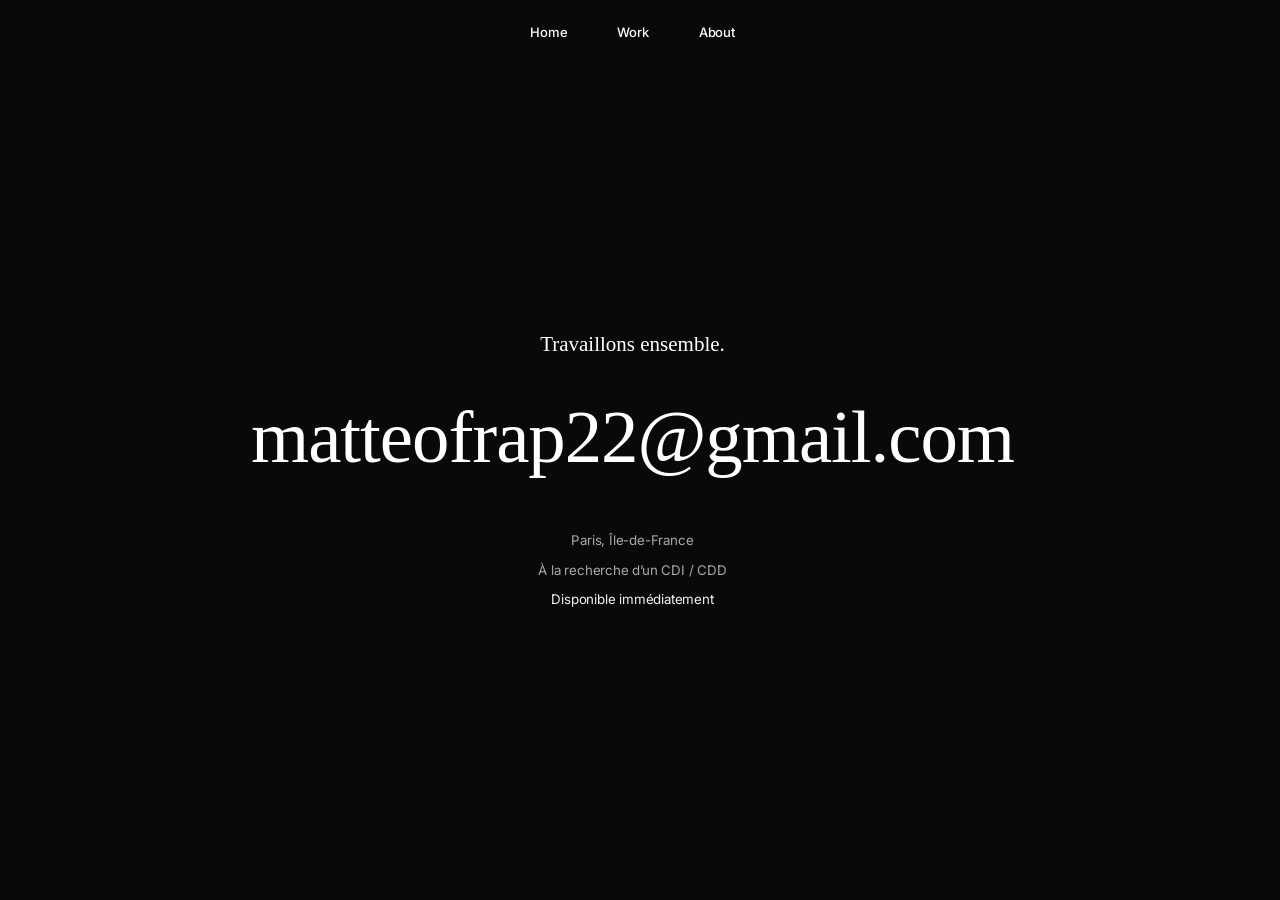
==== about.html @ 47df8824 "Add files via upload" ====
<!doctype html>
<html lang="fr">
<head>
  <meta charset="utf-8">
  <meta name="viewport" content="width=device-width, initial-scale=1">
  <meta name="theme-color" content="#090909">
  <meta name="description" content="Contacter Mattéo — Graphic Designer, disponible immédiatement pour un CDI ou CDD à Paris et en Île-de-France.">
  <title>About — Mattéo Frappier</title>
  <link rel="icon" type="image/png" sizes="512x512" href="favicon.png">
  <link rel="preload" href="assets/fonts/Advercase-Font-Regular.otf" as="font" type="font/otf" crossorigin>
  <link rel="preconnect" href="https://fonts.googleapis.com">
  <link rel="preconnect" href="https://fonts.gstatic.com" crossorigin>
  <link href="https://fonts.googleapis.com/css2?family=Inter:wght@300;400;500;600;700&display=block" rel="stylesheet">
  <link rel="stylesheet" href="styles.css">
</head>
<body class="about-page">
  <a class="skip-link" href="#contact">Aller au contact</a>
  <header class="site-header">
    <nav class="main-nav" aria-label="Navigation principale">
      <a href="index.html#home">Home</a>
      <a href="index.html#work">Work</a>
      <a href="about.html" aria-current="page">About</a>
    </nav>
  </header>
  <main class="about-stage" id="contact">
    <div class="about-center">
      <p class="about-label">Travaillons ensemble.</p>
      <h1 class="sr-only">Contact et disponibilité de Mattéo</h1>
      <div class="about-contacts">
        <a href="mailto:matteofrap22@gmail.com" class="about-contact about-contact--email">matteofrap22@gmail.com</a>
      </div>
      <div class="about-meta">
        <p>Paris, Île-de-France</p>
        <p>À la recherche d’un CDI / CDD</p>
        <p>Disponible immédiatement</p>
      </div>
    </div>
  </main>
</body>
</html>
---- styles.css ----
/* Advercase : copie personnelle des quatre fichiers .otf dans assets/fonts/.
   font-display:block empeche l'affichage transitoire d'une autre police (FOUT).
   Pour une mise en ligne, utiliser la licence Webfont appropriee. */
@font-face {
  font-family: "Advercase Local";
  src: url("assets/fonts/Advercase-Font-Regular.otf") format("opentype");
  font-weight: 400;
  font-style: normal;
  font-display: block;
}
@font-face {
  font-family: "Advercase Local";
  src: url("assets/fonts/Advercase-Font-Italic.otf") format("opentype");
  font-weight: 400;
  font-style: italic;
  font-display: block;
}
@font-face {
  font-family: "Advercase Local";
  src: url("assets/fonts/Advercase-Font-Bold.otf") format("opentype");
  font-weight: 700;
  font-style: normal;
  font-display: block;
}
@font-face {
  font-family: "Advercase Local";
  src: url("assets/fonts/Advercase-Font-BoldItalic.otf") format("opentype");
  font-weight: 700;
  font-style: italic;
  font-display: block;
}
:root {
  --black:#090909;--white:#fff;--gray-square:#d8d8d8;
  --serif:"Advercase Local","Bodoni MT",Didot,Georgia,serif;
  --sans:"Inter","Helvetica Neue",Arial,sans-serif;
}
*,*::before,*::after {box-sizing:border-box;}
html {scroll-behavior:smooth;scrollbar-gutter:stable;}
body {margin:0;color:var(--black);background:var(--white);font-family:var(--sans);-webkit-font-smoothing:antialiased;}
a {color:inherit;text-decoration:none;}
a:focus-visible {outline:2px solid #6478ff;outline-offset:6px;}
.sr-only {position:absolute!important;width:1px!important;height:1px!important;padding:0!important;margin:-1px!important;overflow:hidden!important;clip:rect(0,0,0,0)!important;white-space:nowrap!important;border:0!important;}
.skip-link {position:fixed;z-index:99;left:10px;top:10px;transform:translateY(-180%);padding:12px 18px;background:white;color:black;}
.skip-link:focus-visible {transform:none;}

/* Intro sombre : très épurée */
.hero {position:relative;width:100%;height:100svh;min-height:540px;color:#fff;background:#090909;overflow:hidden;}
.site-header {position:absolute;top:25px;left:0;width:100%;z-index:10;}
.main-nav {display:flex;align-items:center;justify-content:center;gap:50px;font:500 13px/1.2 var(--sans);letter-spacing:-.012em;}
.main-nav a {transition:opacity .2s;}
.main-nav a:hover {opacity:.55;}
.hero-center {position:absolute;left:50%;top:48.5%;transform:translate(-50%,-50%);z-index:2;text-align:center;width:min(95%,1450px);}
.hero h1 {margin:0;font:400 clamp(65px,5.85vw,118px)/1.07 var(--serif);letter-spacing:-.014em;white-space:nowrap;}
.hero-center p {margin:8px 0 0;font:400 clamp(21px,1.62vw,32px)/1.25 var(--serif);letter-spacing:0;}
.scroll-down {position:absolute;left:50%;bottom:5.4%;display:grid;place-items:center;width:39px;height:39px;border:1.2px solid rgba(255,255,255,.86);border-radius:50%;z-index:4;animation:arrow-float 2.2s ease-in-out infinite;transition:color .22s,background .22s;}
.scroll-down svg {width:17px;height:17px;}
.scroll-down:hover {color:var(--black);background:#fff;animation-play-state:paused;}
@keyframes arrow-float {0%,100%{transform:translate(-50%,0)}50%{transform:translate(-50%,-8px)}}


/* Deux vagues sur « A creative mind. » uniquement, toutes les 4 secondes.
   Les glyphes reviennent au blanc plein, aucun clignotement.
   index.html?animation=off : comparaison statique. */
.hero-animated-line {text-wrap:balance;}
.hero-word {display:inline-block;white-space:nowrap;}
.hero-char {display:inline-block;color:#fff;-webkit-text-stroke:.8px transparent;}
.hero--animated #hero-title .hero-char {
  animation:letter-two-passes 4s linear infinite both;
  animation-delay:calc(var(--char-index) * 47ms);
}
@keyframes letter-two-passes {
  0%,1.25% {color:#fff;-webkit-text-stroke-color:transparent;}
  4.5%,7.25% {color:transparent;-webkit-text-stroke-color:#fff;}
  10.5%,29.375% {color:#fff;-webkit-text-stroke-color:transparent;}
  33.75%,36.25% {color:transparent;-webkit-text-stroke-color:#fff;}
  41.25%,100% {color:#fff;-webkit-text-stroke-color:transparent;}
}

/* Présentation compacte : révélation progressive mot par mot au scroll. */
.intro {min-height:0;display:flex;align-items:center;justify-content:center;padding:clamp(88px,8vw,126px) 24px clamp(26px,2.7vw,40px);text-align:center;background:#fff;}
/* Texte d’introduction : retours éditoriaux et révélation mot par mot. */
.intro-copy {margin:0;max-width:820px;color:#aeaeae;font:400 clamp(18px,1.5vw,22px)/1.55 var(--sans);letter-spacing:-.032em;text-wrap:balance;}
.intro-line {display:block;}
.intro-line--outro {margin-top:12px;}
.intro-word {color:#aeaeae;}

/* Sept projets, sept prévisualisations INDEPENDANTES.
   Chacune reste fixe et peut coexister avec d'autres au survol rapide. */
.work {position:relative;min-height:0;height:auto;padding-bottom:clamp(70px,6vw,110px);background:#fff;overflow:hidden;isolation:isolate;}
.work-previews {position:absolute;inset:0;z-index:1;pointer-events:none;}
.work-preview {position:absolute;left:var(--preview-left);top:var(--preview-top);width:var(--preview-size);aspect-ratio:1;background:var(--preview-gray);transform:translate(-50%,-50%) rotate(var(--preview-angle));opacity:0;pointer-events:none;transition:opacity .32s cubic-bezier(.22,1,.36,1);will-change:opacity;}
.work-preview.is-visible {opacity:1;}
.work-preview[data-preview="nikon"] {--preview-left:22%;--preview-top:17%;--preview-size:230px;--preview-angle:-7deg;--preview-gray:#d4d4d4;}
.work-preview[data-preview="limits"] {--preview-left:78%;--preview-top:29%;--preview-size:255px;--preview-angle:8deg;--preview-gray:#c9c9c9;}
.work-preview[data-preview="singularity"] {--preview-left:18%;--preview-top:43%;--preview-size:265px;--preview-angle:5deg;--preview-gray:#e0e0e0;}
.work-preview[data-preview="rimowa"] {--preview-left:79%;--preview-top:55%;--preview-size:220px;--preview-angle:-10deg;--preview-gray:#bababa;}
.work-preview[data-preview="canvas"] {--preview-left:21%;--preview-top:69%;--preview-size:240px;--preview-angle:10deg;--preview-gray:#d0d0d0;}
.work-preview[data-preview="details"] {--preview-left:79%;--preview-top:76%;--preview-size:235px;--preview-angle:6deg;--preview-gray:#e5e5e5;}
.work-preview[data-preview="poem"] {--preview-left:17%;--preview-top:83%;--preview-size:195px;--preview-angle:-6deg;--preview-gray:#bfbfbf;}
.work-center {position:relative;z-index:2;display:flex;flex-direction:column;align-items:center;justify-content:flex-start;gap:clamp(28px,3vw,40px);width:100%;height:auto;pointer-events:none;padding:clamp(55px,5.1vw,92px) 16px 30px;}
.work-names {position:relative;top:auto;list-style:none;text-align:center;white-space:nowrap;padding:0;margin:0;font:400 clamp(50px,3.75vw,76px)/1.27 var(--serif);letter-spacing:-.009em;pointer-events:auto;}
.work-names li {margin:0;}
.work-names a {display:inline-block;transition:opacity .23s,transform .23s;}
.work-names:has(a:hover) a:not(:hover) {opacity:.32;}
.work-names a:hover {transform:translateY(-2px);}
.all-projects {position:relative;left:auto;bottom:auto;transform:none;border:1px solid #393939;border-radius:999px;padding:10px 18px;background:#fff;white-space:nowrap;font:400 15px/1.15 var(--sans);pointer-events:auto;transition:background .2s,color .2s;}
.all-projects:hover {background:var(--black);color:#fff;}

/* About : nav et centrage identiques à Home. Gouttière de scrollbar stable à travers les pages. */
.about-page {position:relative;width:100%;height:100svh;overflow:hidden;background:var(--black);color:var(--white);}
.about-stage {height:100svh;width:100%;display:grid;place-items:center;padding:80px 24px 40px;overflow:hidden;}
.about-center {text-align:center;width:min(100%,1100px);display:flex;align-items:center;flex-direction:column;}
.about-label {font:400 clamp(21px,1.62vw,32px)/1.25 var(--serif);letter-spacing:0;margin:0;}
.about-contacts {display:flex;flex-direction:column;align-items:center;margin-top:clamp(24px,4.5vh,43px);gap:clamp(10px,2vh,18px);}
.about-contact {font:400 clamp(27px,4.2vw,66px)/1.13 var(--serif);letter-spacing:-.016em;transition:opacity .25s ease;white-space:nowrap;}
.about-contact:hover {opacity:.52;}
.about-contact--phone {font-size:clamp(24px,3vw,42px);letter-spacing:0;}
.about-meta {margin-top:clamp(30px,6vh,55px);display:flex;flex-direction:column;gap:10px;}
.about-meta p {margin:0;color:#a9a9a9;font:400 clamp(13px,1.04vw,16px)/1.45 var(--sans);letter-spacing:-.015em;}
.about-meta p:last-child {color:#f2f2f2;}
@media (max-width:700px) {
  .about-stage {padding:80px 14px 38px;}
  .about-label {font-size:clamp(22px,3.2vw,28px);}
  .about-contact--email {font-size:clamp(21px,5.8vw,40px);}
  .about-contact--phone {font-size:clamp(22px,5.1vw,32px);}
  .about-meta {gap:9px;}
  .about-meta p {font-size:13px;}
}
@media (max-height:580px) {
  .about-stage {padding-top:65px;padding-bottom:16px;}
  .about-contacts {margin-top:16px;gap:9px;}
  .about-meta {margin-top:18px;gap:6px;}
}

/* Pages secondaires provisoires */
.subpage {min-height:100vh;background:white;}
.sub-nav {display:flex;align-items:center;justify-content:space-between;padding:25px 40px;font:500 14px var(--sans);}
.sub-nav nav {display:flex;gap:38px;}
.sub-head {text-align:center;padding:90px 22px 55px;}
.sub-head h1 {margin:0;font:400 clamp(68px,8vw,130px)/1.05 var(--serif);letter-spacing:-.012em;}
.sub-head p {max-width:640px;margin:24px auto 0;font:400 16px/1.6 var(--sans);color:#747474;}
.project-grid {width:min(1290px,88vw);margin:0 auto;padding-bottom:130px;display:grid;grid-template-columns:repeat(3,minmax(0,1fr));gap:30px;}
.project-tile {display:flex;flex-direction:column;gap:16px;scroll-margin-top:28px;}
.tile-placeholder {width:100%;aspect-ratio:1;background:var(--gray-square);transition:background .25s;}
.project-tile:hover .tile-placeholder {background:#bdbdbd;}
.project-tile span {font:400 clamp(22px,2vw,32px)/1.15 var(--serif);}
.about-content {width:min(800px,85vw);margin:8vh auto 12vh;text-align:center;font:400 clamp(22px,2.4vw,38px)/1.4 var(--sans);letter-spacing:-.04em;}

@media (max-width:1150px) {

  .work-names {top:auto;font-size:clamp(45px,4.75vw,64px);}
  .work-preview[data-preview="nikon"],.work-preview[data-preview="singularity"],.work-preview[data-preview="canvas"],.work-preview[data-preview="poem"] {--preview-left:12%;}
  .work-preview[data-preview="limits"],.work-preview[data-preview="rimowa"],.work-preview[data-preview="details"] {--preview-left:89%;}
  .work-preview {width:min(var(--preview-size),24vw);}
}
@media (max-width:800px) {
  .hero {min-height:600px;}
  .main-nav {gap:35px;}
  .hero h1 {font-size:clamp(52px,9vw,76px);white-space:normal;}
  .hero-center p {font-size:clamp(22px,3.2vw,28px);}
  .intro {min-height:0;padding:74px 24px 26px;}
  .intro-copy {max-width:650px;font-size:clamp(18px,2.6vw,21px);letter-spacing:-.028em;}

  .work-names {top:auto;font-size:clamp(39px,5.7vw,51px);white-space:normal;line-height:1.30;}
  .work-preview {width:min(var(--preview-size),31vw);opacity:0;}
  .work-preview[data-preview="nikon"],.work-preview[data-preview="singularity"],.work-preview[data-preview="canvas"],.work-preview[data-preview="poem"] {--preview-left:10%;}
  .work-preview[data-preview="limits"],.work-preview[data-preview="rimowa"],.work-preview[data-preview="details"] {--preview-left:90%;}
  .work-center {padding-top:45px;gap:28px;}
  .project-grid {grid-template-columns:repeat(2,1fr);}
}
@media (max-width:520px) {
  .site-header {top:24px;}
  .main-nav {font-size:13px;gap:30px;}
  .hero {min-height:540px;}
  .hero-center {top:47%;width:96%;}
  .hero h1 {font-size:clamp(47px,11vw,62px);line-height:1.06;}
  .hero-center p {font-size:20px;margin-top:12px;}
  .about-label {font-size:20px;}
  .scroll-down {width:37px;height:37px;bottom:6%;}
  .scroll-down svg {width:16px;height:16px;}
  .intro {min-height:0;padding:72px 26px 22px;}
  .intro-copy {max-width:420px;font-size:18px;line-height:1.6;letter-spacing:-.025em;}
  .work {padding-bottom:75px;}
  .work-names {top:auto;font-size:clamp(34px,8.25vw,43px);line-height:1.32;}
  .work-preview {width:min(var(--preview-size),38vw);}
  .all-projects {font-size:14px;padding:10px 17px;}
  .work-center {padding-top:40px;gap:25px;}
  .sub-nav {padding:23px 18px;}
  .sub-nav nav {gap:22px;}
  .sub-head {padding:75px 18px 50px;}
  .project-grid {grid-template-columns:1fr;gap:30px;}
}
@media (prefers-reduced-motion:reduce) {
  .hero--animated #hero-title .hero-char {color:#fff;-webkit-text-stroke-color:transparent;animation:none;}
  
  html {scroll-behavior:auto;}
  *,*::before,*::after {animation-duration:.01ms!important;animation-iteration-count:1!important;transition-duration:.01ms!important;}
}


/* === V12 : liste de projets depuis Home, plus de page Work séparée === */
.work-names a, .work-names span[data-preview] {display:inline-block;transition:opacity .23s,transform .23s;}
.work-names span[data-preview] {cursor:default;}
.work-names:has([data-preview]:hover) [data-preview]:not(:hover) {opacity:.32;}
.work-names [data-preview]:hover {transform:translateY(-2px);}
.all-projects {display:inline-flex;align-items:center;gap:10px;}
.all-projects span {font-size:16px;line-height:1;transition:transform .25s ease;}
.all-projects:hover span {transform:translate(2px,-2px);}

/* === Nikon Lenswear : composition centrée et minimaliste === */
.project-page {background:var(--white);}
.project-cover {position:relative;min-height:540px;height:100svh;color:white;background:#080808;overflow:hidden;isolation:isolate;}
.project-cover-image {position:absolute;inset:0;width:100%;height:100%;object-fit:cover;z-index:-2;}
.project-cover-shade {position:absolute;inset:0;z-index:-1;background:rgba(0,0,0,.12);pointer-events:none;}
.project-cover-content {
  position:absolute;inset:0;display:flex;flex-direction:column;align-items:center;justify-content:center;
  width:100%;padding:110px 24px 65px;gap:clamp(22px,3vw,36px);text-align:center;
}
/* Même typographie et même taille responsive que le titre de Home. */
.project-cover h1 {margin:0;font:400 clamp(65px,5.85vw,118px)/1.07 var(--serif);letter-spacing:-.014em;white-space:nowrap;}
.project-cover-meta {display:flex;align-items:center;justify-content:center;flex-wrap:wrap;gap:12px 38px;font:400 clamp(12px,1vw,15px)/1.5 var(--sans);letter-spacing:-.015em;}
.project-cover-meta p {display:flex;align-items:baseline;justify-content:center;gap:9px;margin:0;white-space:nowrap;}
.project-cover-meta strong {font-weight:600;color:#aaa;}
.project-overview {margin:auto;padding:clamp(75px,8vw,128px) 24px clamp(75px,8vw,120px);text-align:center;}
/* Même famille, taille et interlignage que le paragraphe de Home. */
.project-overview-body {max-width:820px;margin:0 auto;font:400 clamp(18px,1.5vw,22px)/1.55 var(--sans);letter-spacing:-.032em;}
.project-overview-body p {margin:0 0 1.5em;}
.project-overview-body p:last-child {margin-bottom:0;}
.project-gallery {max-width:1600px;margin:0 auto;padding:0 clamp(22px,5.8vw,110px) clamp(75px,8vw,130px);}
.gallery-grid {display:grid;grid-template-columns:repeat(12,minmax(0,1fr));column-gap:clamp(15px,2vw,35px);row-gap:clamp(48px,5.5vw,85px);}
.gallery-item {margin:0;min-width:0;}
.gallery-item--wide {grid-column:1/-1;}
.gallery-item--half {grid-column:span 6;}
.gallery-media {position:relative;background:#d3d3d3;width:100%;overflow:hidden;}
.gallery-media img {width:100%;height:100%;object-fit:cover;display:block;}
.gallery-media--landscape {aspect-ratio:16/9;}
.gallery-media--panorama {aspect-ratio:2.1/1;}
.gallery-media--portrait {aspect-ratio:4/5;}
.gallery-media--square {aspect-ratio:1/1;}
.gallery-media--gray-2 {background:#c5c5c5;}
.gallery-media--gray-3 {background:#ddd;}
.gallery-media--gray-4 {background:#bfbfbf;}
.gallery-media--gray-5 {background:#e0e0e0;}
.gallery-item figcaption {padding-top:17px;font:400 14px/1.4 var(--sans);text-align:center;}
.gallery-item figcaption strong {font-weight:500;display:block;}
.gallery-item figcaption small {display:block;font:400 12px/1.6 var(--sans);color:#858585;margin-top:5px;}
@media (max-width:900px) {
  .project-cover h1 {font-size:clamp(52px,9vw,76px);}
  .project-cover-meta {max-width:820px;gap:10px 26px;}
  .project-overview-body {max-width:650px;font-size:clamp(18px,2.6vw,21px);}
}
@media (max-width:600px) {
  .project-cover-content {padding:105px 18px 65px;gap:25px;}
  .project-cover h1 {font-size:clamp(47px,11vw,62px);line-height:1.06;}
  .project-cover-meta {font-size:12px;gap:10px;flex-direction:column;max-width:100%;}
  .project-cover-meta p {white-space:normal;flex-wrap:wrap;gap:3px 7px;}
  .project-overview {padding:78px 25px 80px;}
  .project-overview-body {font-size:18px;line-height:1.6;letter-spacing:-.025em;}
  .project-gallery {padding:0 20px 85px;}
  .gallery-grid {grid-template-columns:1fr;row-gap:42px;}
  .gallery-item--wide,.gallery-item--half {grid-column:1/-1;}
  .gallery-media--panorama {aspect-ratio:16/10;}
  .gallery-media--portrait {aspect-ratio:4/4.5;}
  .gallery-item figcaption {font-size:13px;padding-top:12px;}
}

/* Sur mobile, les barres de défilement sont normalement superposées :
   ne pas garder la gouttière desktop de 15 px. Le défilement reste actif. */
@media (max-width:700px) {
  html { scrollbar-gutter:auto; scrollbar-width:none; }
  html::-webkit-scrollbar {display:none;}
}


/* === V14 : couverture moins envahissante, contenus recentrés === */
.project-cover-content {
  inset:auto;
  left:0;
  top:61%;
  transform:translateY(-50%);
  padding:0 24px;
  gap:clamp(12px,1.5vw,20px);
}
.project-cover h1 {
  font-size:clamp(48px,4.6vw,88px);
  line-height:1.08;
}
.project-cover-domains {
  margin:0;
  max-width:calc(100vw - 48px);
  font:400 clamp(12px,.96vw,14px)/1.65 var(--sans);
  letter-spacing:-.012em;
  color:#e5e5e5;
  text-wrap:balance;
}
.project-overview {padding-top:clamp(82px,8vw,135px);}
.project-client {
  display:flex;
  justify-content:center;
  align-items:baseline;
  flex-wrap:wrap;
  column-gap:10px;
  row-gap:3px;
  margin:0 auto clamp(34px,4.4vw,62px);
  color:var(--black);
  font:400 clamp(13px,1vw,15px)/1.5 var(--sans);
  letter-spacing:-.015em;
}
.project-client strong {font-weight:600;}
.project-gallery {padding-bottom:clamp(34px,4vw,56px);}
.project-bottom-nav {
  display:flex;
  justify-content:center;
  padding:0 20px clamp(76px,8vw,120px);
  text-align:center;
}
@media (max-width:900px) {
  .project-cover h1 {font-size:clamp(45px,7.3vw,68px);}
}
@media (max-width:600px) {
  .project-cover-content {top:60%;padding:0 17px;gap:13px;}
  .project-cover h1 {font-size:clamp(37px,9.3vw,53px);white-space:normal;}
  .project-cover-domains {font-size:12px;max-width:330px;}
  .project-overview {padding-top:76px;}
  .project-client {margin-bottom:35px;font-size:13px;}
  .project-gallery {padding-bottom:34px;}
  .project-bottom-nav {padding-bottom:80px;}
}


/* === V15 : couverture rééquilibrée, client en secondaire et 11 supports Nikon === */
.project-cover-content {top:50%;}
.project-cover h1 {font-size:clamp(54px,5.2vw,98px);}
.project-cover-domains {font-size:clamp(12px,1vw,15px);}
.project-client span {color:#919191;}
.gallery-media--screen {aspect-ratio:4/3;}
@media (max-width:900px) {
  .project-cover h1 {font-size:clamp(48px,7.6vw,78px);}
}
@media (max-width:600px) {
  .project-cover-content {top:51%;}
  .project-cover h1 {font-size:clamp(40px,10vw,57px);}
  .project-cover-domains {font-size:12px;}
  .gallery-media--screen {aspect-ratio:4/3;}
}


/* === V17 : MOSAÏQUE NIKON UNIQUEMENT. Tous les styles V15 sont préservés. === */
.gallery-grid--mosaic {row-gap:clamp(28px,3.3vw,52px);column-gap:clamp(14px,1.7vw,26px);}
.gallery-grid--mosaic .gallery-item--full {grid-column:span 12;}
.gallery-grid--mosaic .gallery-item--eight {grid-column:span 8;}
.gallery-grid--mosaic .gallery-item--four {grid-column:span 4;}
.gallery-grid--mosaic .gallery-item--third {grid-column:span 4;}
.gallery-grid--mosaic .gallery-item--quarter {grid-column:span 3;}
.gallery-grid--mosaic .gallery-media--brand {aspect-ratio:2.48;}
.gallery-grid--mosaic .gallery-media--video {aspect-ratio:16/9;}
.gallery-grid--mosaic .gallery-media--slide {aspect-ratio:1.24;}
.gallery-grid--mosaic .gallery-media--campaign {aspect-ratio:1.8;}
.gallery-grid--mosaic .gallery-media--bus {aspect-ratio:.96;}
.gallery-grid--mosaic .gallery-media--editorial {aspect-ratio:1.07;}
.gallery-grid--mosaic .gallery-media--display {aspect-ratio:1.07;}
.gallery-grid--mosaic .gallery-media--compact {aspect-ratio:1.18;}
.gallery-media--with-play {display:grid;place-items:center;}
.gallery-play-icon {display:grid;place-items:center;width:52px;height:52px;border:1px solid rgba(255,255,255,.85);border-radius:50%;background:rgba(20,20,20,.13);color:#fff;}
.gallery-play-icon svg {width:20px;height:20px;margin-left:3px;}
@media(max-width:900px){
 .gallery-grid--mosaic .gallery-item--full {grid-column:span 12;}
 .gallery-grid--mosaic .gallery-item--eight {grid-column:span 8;}
 .gallery-grid--mosaic .gallery-item--four {grid-column:span 4;}
 .gallery-grid--mosaic .gallery-item--third {grid-column:span 4;}
 .gallery-grid--mosaic .gallery-item--quarter {grid-column:span 6;}
 .gallery-grid--mosaic .gallery-media--brand {aspect-ratio:1.92;}
}
@media(max-width:600px){
 .gallery-grid--mosaic {grid-template-columns:repeat(2,minmax(0,1fr));column-gap:12px;row-gap:30px;}
 .gallery-grid--mosaic .gallery-item--full,.gallery-grid--mosaic .gallery-item--eight,.gallery-grid--mosaic .gallery-item--four {grid-column:span 2;}
 .gallery-grid--mosaic .gallery-item--third,.gallery-grid--mosaic .gallery-item--quarter {grid-column:span 1;}
 .gallery-grid--mosaic .gallery-media--brand {aspect-ratio:1.6;}
 .gallery-grid--mosaic .gallery-media--slide {aspect-ratio:1.7;}
 .gallery-grid--mosaic .gallery-media--editorial {aspect-ratio:.83;}
 .gallery-grid--mosaic .gallery-media--compact {aspect-ratio:.9;}
 .gallery-grid--mosaic .gallery-item figcaption {padding-top:10px;}
 .gallery-grid--mosaic .gallery-item figcaption small {font-size:11px;}
 .gallery-play-icon {width:42px;height:42px;}
}

/* V18 — changements circonscrits : respiration du texte Home + révélation Nikon. */
.intro {padding-top:clamp(104px,9vw,142px);padding-bottom:clamp(42px,4vw,60px);}
.intro-copy strong {font-weight:650;}
.project-overview-body .intro-word {color:#aeaeae;}
@media(max-width:800px){.intro{padding:88px 24px 43px;}}
@media(max-width:520px){.intro{padding:84px 26px 39px;}}


/* V22 — Lecteurs YouTube sur une ligne complète de la galerie.
   Le reste des styles V21 (typographie, grilles, animations) est inchangé. */
.gallery-grid--mosaic .gallery-item--full:has(.gallery-media--youtube) {grid-column:1 / -1;}
.gallery-grid--mosaic .gallery-media--youtube {
  display:block;
  position:relative;
  width:100%;
  aspect-ratio:16 / 9;
  background:#080808;
  overflow:hidden;
}
.gallery-media--youtube iframe {
  display:block;
  position:absolute;
  inset:0;
  width:100%;
  height:100%;
  border:0;
}
.gallery-youtube-link {
  display:inline-block;
  margin-top:8px;
  color:#565656;
  font:400 12px/1.5 var(--sans);
  text-decoration:underline;
  text-underline-offset:3px;
}
.gallery-youtube-link:hover {color:#151515;}
.gallery-youtube-link:focus-visible {outline:2px solid #151515;outline-offset:3px;}


/* V23 — vignettes vidéo YouTube (compatibles en local) + intégration des visuels Nikon. */
.gallery-media--contain {background:#efefef;}
.gallery-media--contain img {object-fit:contain;background:#efefef;}
.gallery-media--youtube-thumb {background:#060606;}
.gallery-video-card {position:absolute;inset:0;display:block;color:#fff;text-decoration:none;}
.gallery-video-card img {width:100%;height:100%;object-fit:cover;display:block;}
.gallery-video-overlay {position:absolute;inset:0;display:flex;flex-direction:column;align-items:center;justify-content:center;gap:14px;background:linear-gradient(180deg,rgba(0,0,0,.18),rgba(0,0,0,.55));transition:background .25s ease, transform .25s ease;}
.gallery-video-card:hover .gallery-video-overlay {background:linear-gradient(180deg,rgba(0,0,0,.22),rgba(0,0,0,.65));}
.gallery-video-card:focus-visible {outline:2px solid #ffffff;outline-offset:4px;}
.gallery-play-icon {width:64px;height:64px;border-radius:999px;border:1.5px solid rgba(255,255,255,.84);display:grid;place-items:center;font-size:24px;line-height:1;backdrop-filter:blur(2px);}
.gallery-video-cta {font:500 12px/1 var(--sans);letter-spacing:.06em;text-transform:uppercase;}
@media (max-width:520px){.gallery-play-icon{width:54px;height:54px;font-size:20px;}.gallery-video-cta{font-size:11px;}}


/* V24 — Galerie Nikon simplifiée : uniquement les images, sans légendes ni fonds gris. */
.project-gallery--image-only {padding-bottom:clamp(84px,8vw,120px);}
.gallery-grid--image-only {row-gap:clamp(12px,1.6vw,20px);column-gap:clamp(12px,1.4vw,20px);}
.gallery-grid--image-only .gallery-item figcaption {display:none;}
.gallery-grid--image-only .gallery-media {background:transparent;}
.gallery-grid--image-only .gallery-media--contain {background:transparent;}
.gallery-grid--image-only .gallery-media--contain img {object-fit:cover;background:transparent;}
.gallery-grid--image-only .gallery-video-card {position:absolute;inset:0;}
.gallery-grid--image-only .gallery-youtube-link {display:none;}
@media (max-width:600px){.gallery-grid--image-only{row-gap:12px;column-gap:12px;}}


/* V25 — ajustements Home, galerie Nikon, logo client et lightbox */
.intro-copy strong {font-weight:700;}
.project-client-meta {display:inline-flex;align-items:center;gap:14px;color:#919191;}
.project-client-logo {width:44px;height:44px;object-fit:contain;display:block;flex:0 0 auto;}
.project-gallery--nikon-refined {padding-top:0;}
.gallery-grid--nikon-refined {row-gap:clamp(18px,2.2vw,28px);column-gap:clamp(16px,1.7vw,24px);align-items:start;}
.gallery-grid--nikon-refined .gallery-item {overflow:hidden;}
.gallery-grid--nikon-refined .gallery-media {background:transparent;border-radius:0;}
.gallery-grid--nikon-refined .gallery-item figcaption {display:none;}
.project-gallery .gallery-media img {cursor:zoom-in;transition:transform .45s cubic-bezier(.2,.65,.2,1),filter .35s ease;will-change:transform;}
.project-gallery .gallery-item:hover .gallery-media img {transform:scale(1.035);}
.project-gallery .gallery-item:focus-within .gallery-media img {transform:scale(1.035);}
.gallery-grid--nikon-refined .gallery-media--brand {aspect-ratio:1.9;}
.gallery-grid--nikon-refined .gallery-media--editorial {aspect-ratio:1.24;}
.gallery-grid--nikon-refined .gallery-media--slide {aspect-ratio:4/3;}
.gallery-grid--nikon-refined .gallery-media--compact {aspect-ratio:1.05;}
.gallery-grid--nikon-refined .gallery-media--screen {aspect-ratio:4/3;}
.gallery-grid--nikon-refined .gallery-media--display {aspect-ratio:1.1;}
.gallery-grid--nikon-refined .gallery-media--campaign {aspect-ratio:1.78;}
.gallery-grid--nikon-refined .gallery-media--bus {aspect-ratio:.8;}
.gallery-media--youtube-embed {aspect-ratio:16/9;background:#050505;display:flex;align-items:center;justify-content:center;}
.gallery-media--youtube-embed iframe {width:100%;height:100%;border:0;display:block;}
.gallery-youtube-fallback {position:absolute;right:16px;bottom:14px;z-index:2;padding:8px 12px;border-radius:999px;background:rgba(10,10,10,.72);color:#fff;font:500 11px/1 var(--sans);letter-spacing:.04em;text-transform:uppercase;text-decoration:none;backdrop-filter:blur(6px);}
.gallery-youtube-fallback:hover {background:rgba(10,10,10,.9);}
.gallery-lightbox {position:fixed;inset:0;z-index:9999;display:flex;align-items:center;justify-content:center;padding:24px;background:rgba(5,5,5,.84);opacity:0;pointer-events:none;transition:opacity .24s ease;}
.gallery-lightbox.is-open {opacity:1;pointer-events:auto;}
.gallery-lightbox__inner {position:relative;max-width:min(92vw,1420px);max-height:92vh;display:flex;align-items:center;justify-content:center;}
.gallery-lightbox__image {display:block;max-width:100%;max-height:92vh;object-fit:contain;box-shadow:0 25px 70px rgba(0,0,0,.35);}
.gallery-lightbox__close {position:absolute;top:14px;right:14px;z-index:2;border:0;border-radius:999px;padding:11px 14px;background:rgba(12,12,12,.74);color:#fff;font:500 12px/1 var(--sans);letter-spacing:.05em;text-transform:uppercase;cursor:pointer;}
body.lightbox-open {overflow:hidden;}
@media (max-width:900px){.project-client-meta{gap:10px;}.project-client-logo{width:38px;height:38px;}}
@media (max-width:700px){.gallery-grid--nikon-refined{grid-template-columns:repeat(2,minmax(0,1fr));}.gallery-grid--nikon-refined .gallery-item--eight,.gallery-grid--nikon-refined .gallery-item--four,.gallery-grid--nikon-refined .gallery-item--half,.gallery-grid--nikon-refined .gallery-item--full{grid-column:span 2;}.gallery-grid--nikon-refined .gallery-item--quarter{grid-column:span 1;}.gallery-grid--nikon-refined .gallery-media--bus{aspect-ratio:.92;}.gallery-grid--nikon-refined .gallery-media--slide{aspect-ratio:1.1;}.gallery-youtube-fallback{right:10px;bottom:10px;padding:7px 10px;font-size:10px;}}
@media (max-width:520px){.project-gallery .gallery-item:hover .gallery-media img{transform:none;}.gallery-grid--nikon-refined{row-gap:12px;column-gap:12px;}.project-client-logo{width:34px;height:34px;}.gallery-lightbox{padding:16px;}.gallery-lightbox__close{top:10px;right:10px;padding:10px 12px;font-size:11px;}}


/* V26 — Nikon: seven intentional rows and natural image proportions.
   Scope is Nikon-only; all other project pages keep their existing CSS. */
.project-client:has(.project-client-meta) {align-items:center;}
.project-client-meta {display:inline-flex;align-items:center;gap:12px;}
.project-client-meta > span {color:#919191;}
.project-client-meta .project-client-logo {width:38px;height:38px;object-fit:contain;flex:0 0 auto;}
.project-gallery--nikon-v26 {max-width:1600px;margin-inline:auto;padding-bottom:clamp(70px,7vw,110px);}
.nikon-gallery {display:flex;flex-direction:column;gap:clamp(24px,3.2vw,49px);}
.nikon-gallery__row {display:grid;gap:clamp(12px,1.55vw,23px);align-items:start;min-width:0;}
.nikon-gallery__row--1 {grid-template-columns:repeat(2,minmax(0,1fr));}
.nikon-gallery__row--2 {grid-template-columns:minmax(0,1.778fr) minmax(0,1.61fr) minmax(0,1.425fr);}
.nikon-gallery__row--3 {grid-template-columns:repeat(4,minmax(0,1fr));}
.nikon-gallery__row--4 {grid-template-columns:minmax(0,1.778fr) minmax(0,1.418fr);}
.nikon-gallery__row--5 {grid-template-columns:minmax(0,1fr);}
.nikon-gallery__row--6 {grid-template-columns:repeat(2,minmax(0,1fr));}
.nikon-gallery__row--7 {grid-template-columns:minmax(0,.65fr) minmax(0,1.135fr) minmax(0,.912fr);}
.nikon-gallery__item {margin:0;min-width:0;overflow:hidden;}
.nikon-gallery__media {aspect-ratio:auto!important;overflow:hidden;line-height:0;background:transparent!important;}
.nikon-gallery__media img {width:100%;height:auto;object-fit:initial;display:block;transition:transform .45s cubic-bezier(.2,.65,.2,1);transform-origin:center;}
.nikon-gallery__media:hover img,.nikon-gallery__media:focus-within img {transform:scale(1.03);}
.nikon-gallery__video {position:relative;aspect-ratio:16 / 9;background:#080808;}
.nikon-gallery__video iframe {display:block;width:100%;height:100%;border:0;}
.nikon-gallery__youtube-link {position:absolute;bottom:16px;right:16px;padding:8px 12px;border-radius:999px;background:rgba(0,0,0,.76);color:#fff;font:500 11px/1.2 var(--sans);text-decoration:none;z-index:1;}
/* Ensure no image is forced into a gray box from older gallery rules. */
.project-gallery--nikon-v26 .gallery-media img {height:auto;object-fit:initial;}
/* Lightbox close is deliberately just a simple cross. */
.gallery-lightbox__close {top:12px;right:12px;width:38px;height:38px;display:grid;place-items:center;padding:0;border:0;border-radius:0;background:transparent;color:#fff;font:300 32px/1 var(--sans);text-shadow:0 1px 5px rgba(0,0,0,.75);cursor:pointer;}
.gallery-lightbox__close:hover {opacity:.72;}
.gallery-lightbox__close:focus-visible {outline:2px solid #fff;outline-offset:3px;}
@media(max-width:760px){
 .nikon-gallery {gap:clamp(18px,4vw,30px);}
 .nikon-gallery__row--2 {grid-template-columns:repeat(2,minmax(0,1fr));}
 .nikon-gallery__row--2 .nikon-gallery__item:first-child {grid-column:1 / -1;}
 .nikon-gallery__row--3 {grid-template-columns:repeat(2,minmax(0,1fr));}
 .nikon-gallery__row--7 {grid-template-columns:repeat(2,minmax(0,1fr));}
 .nikon-gallery__row--7 .nikon-gallery__item:first-child {grid-column:1 / -1;}
}
@media(max-width:520px){
 .nikon-gallery__row {gap:12px;}
 .nikon-gallery__row--1,.nikon-gallery__row--4,.nikon-gallery__row--6 {grid-template-columns:minmax(0,1fr);}
 .nikon-gallery__row--7 {grid-template-columns:minmax(0,1fr);}
 .nikon-gallery__row--7 .nikon-gallery__item:first-child {grid-column:auto;}
 .project-gallery--nikon-v26 .nikon-gallery__media:hover img {transform:none;}
 .gallery-lightbox__close {top:9px;right:9px;width:36px;height:36px;font-size:29px;}
 .nikon-gallery__youtube-link {right:10px;bottom:10px;font-size:10px;}
}


/* V27 — Nikon hero image, centered logo above client, and captions under each media. */
.project-cover-image {filter:brightness(.62);}
.project-cover-shade {background:linear-gradient(180deg, rgba(0,0,0,.18) 0%, rgba(0,0,0,.38) 55%, rgba(0,0,0,.26) 100%);}
.project-client-block {display:flex;flex-direction:column;align-items:center;justify-content:center;gap:16px;margin:0 auto clamp(34px,4.4vw,62px);}
.project-client-logo--stack {width:64px;height:64px;object-fit:contain;display:block;}
.project-client-block .project-client {display:flex;align-items:center;justify-content:center;gap:12px;flex-wrap:wrap;margin:0;color:var(--black);font:400 clamp(13px,1vw,15px)/1.5 var(--sans);letter-spacing:-.015em;}
.project-client-block .project-client strong {font-weight:600;}
.project-client-name {color:#919191;}
.project-gallery--nikon-v26 .nikon-gallery__item {overflow:visible;}
.nikon-gallery__caption {margin:14px 0 0;color:#4b4b4b;font:400 13px/1.45 var(--sans);letter-spacing:-.012em;text-align:center;}
.nikon-gallery__row--5 .nikon-gallery__caption {margin-top:12px;}
@media (max-width:900px){.project-client-logo--stack{width:56px;height:56px;}}
@media (max-width:520px){.project-client-block{gap:13px;margin-bottom:35px;}.project-client-logo--stack{width:50px;height:50px;}.project-client-block .project-client{font-size:13px;gap:8px;}.nikon-gallery__caption{margin-top:10px;font-size:12px;line-height:1.4;}}


/* V28 — Nikon : légendes éditoriales concises et logo client un peu plus petit. */
.project-client-logo--stack {width:54px;height:54px;}
.nikon-gallery__caption {display:flex;flex-direction:column;align-items:center;gap:5px;margin-top:13px;padding-inline:2px;color:#171717;}
.nikon-gallery__caption-title {font:500 13px/1.35 var(--sans);letter-spacing:-.018em;}
.nikon-gallery__caption-description {display:block;max-width:40ch;color:#858585;font:400 12px/1.45 var(--sans);letter-spacing:-.012em;}
.nikon-gallery__row--3 .nikon-gallery__caption-description {max-width:27ch;}
@media(max-width:900px){.project-client-logo--stack{width:48px;height:48px;}}
@media(max-width:520px){.project-client-logo--stack{width:44px;height:44px;}.nikon-gallery__caption{margin-top:10px;gap:4px;}.nikon-gallery__caption-title{font-size:12px;}.nikon-gallery__caption-description{font-size:11px;}}


/* V29 — Nikon: une courte légende grise par visuel, liens officiels sous les sites web. */
.project-gallery--nikon-v26 .nikon-gallery__caption {
  display:block;
  margin-top:10px;
  padding:0 1px;
  color:#858585;
  font:400 12px/1.4 var(--sans);
  letter-spacing:-.015em;
  text-align:center;
  white-space:nowrap;
}
.project-gallery--nikon-v26 .nikon-gallery__caption-line {display:block;}
.project-gallery--nikon-v26 .nikon-gallery__sites {
  display:flex;justify-content:center;align-items:center;flex-wrap:wrap;
  gap:0 9px;margin-top:5px;
  font:400 11px/1.4 var(--sans);
}
.project-gallery--nikon-v26 .nikon-gallery__sites a {
  color:#6b6b6b; text-decoration:underline; text-decoration-color:#bbb; text-underline-offset:3px;
  transition:color .2s ease;
}
.project-gallery--nikon-v26 .nikon-gallery__sites a:hover {color:#141414;}
.project-gallery--nikon-v26 .nikon-gallery__sites a:focus-visible {outline:2px solid #777;outline-offset:3px;}
.project-gallery--nikon-v26 .nikon-gallery__site-separator {color:#a3a3a3;}
@media (max-width:1100px) {
  .project-gallery--nikon-v26 .nikon-gallery__caption {white-space:normal;text-wrap:pretty;}
}
@media (max-width:520px) {
  .project-gallery--nikon-v26 .nikon-gallery__caption {font-size:11px;line-height:1.4;margin-top:8px;}
  .project-gallery--nikon-v26 .nikon-gallery__sites {font-size:10.5px;gap:0 6px;}
}


/* V31 — Nikon : lien sur la ligne de légende et vraie image carrée au hover. */
.work-preview[data-preview="nikon"] {
  background:#d4d4d4 url("assets/images/nikon/nikon-hover-carre-v40.webp") center / cover no-repeat;
}
.project-gallery--nikon-v26 .nikon-gallery__caption-line--links {
  display:inline;
  white-space:nowrap;
}
.project-gallery--nikon-v26 .nikon-gallery__caption-line--links a {
  display:inline;
  color:inherit;
  text-decoration:underline;
  text-decoration-color:#bbb;
  text-underline-offset:2px;
  transition:color .2s ease;
}
.project-gallery--nikon-v26 .nikon-gallery__caption-line--links a:hover {color:#111;}
.project-gallery--nikon-v26 .nikon-gallery__caption-line--links a:focus-visible {outline:2px solid #777;outline-offset:2px;}
@media (max-width:500px) {
  .project-gallery--nikon-v26 .nikon-gallery__caption-line--links {white-space:normal;}
}


/* V32 — Cartes vidéo simples vers YouTube (Nikon + Limen). */
.project-video-link {
  position:relative;display:flex;align-items:center;justify-content:center;
  width:100%;aspect-ratio:16 / 9;background:#2b2b2b;color:#fff;text-decoration:none;overflow:hidden;
  transition:transform .35s cubic-bezier(.2,.65,.2,1), background-color .24s ease;
}
.project-video-link::before {
  content:'';position:absolute;inset:0;background:linear-gradient(180deg, rgba(255,255,255,.03), rgba(0,0,0,.14));
}
.project-video-link:hover,.project-video-link:focus-visible {background:#242424;}
.project-video-link:hover .project-video-link__play,.project-video-link:focus-visible .project-video-link__play {transform:scale(1.06);}
.project-video-link:focus-visible {outline:2px solid #777;outline-offset:4px;}
.project-video-link__play {
  position:relative;z-index:1;display:grid;place-items:center;width:82px;height:82px;border-radius:999px;
  background:rgba(255,255,255,.08);box-shadow:0 0 0 1px rgba(255,255,255,.14) inset;
  font:400 34px/1 var(--sans);transition:transform .35s cubic-bezier(.2,.65,.2,1);
}

/* V32 — Home : vrai visuel au hover pour LIMEN. */
.work-preview[data-preview="limits"] {
  background:#c9c9c9 url("assets/images/limen/limen-hover-carre-v33.webp") center / cover no-repeat;
}

/* V32 — Client LIMEN. */
.project-client-logo--limen {width:104px;height:auto;}
@media (max-width:900px) {.project-client-logo--limen {width:92px;}}
@media (max-width:520px) {.project-client-logo--limen {width:78px;}}

/* V32 — Galerie LIMEN, calée sur la structure Nikon. */
.project-gallery--limen-v32 .nikon-gallery__caption {color:#8a8a8a;}
.project-gallery--limen-v32 .nikon-gallery__caption-line {display:block;}
.project-gallery--limen-v32 .nikon-gallery__caption-line--links {
  display:inline;white-space:nowrap;
}
.project-gallery--limen-v32 .nikon-gallery__caption-line--links a {
  color:inherit;text-decoration:underline;text-decoration-color:#bbb;text-underline-offset:2px;transition:color .2s ease;
}
.project-gallery--limen-v32 .nikon-gallery__caption-line--links a:hover {color:#111;}
.project-gallery--limen-v32 .nikon-gallery__caption-line--links a:focus-visible {outline:2px solid #777;outline-offset:2px;}
.limen-gallery__row--1 {grid-template-columns:minmax(0,1fr);}
.limen-gallery__row--2 {grid-template-columns:repeat(2,minmax(0,1fr));}
.limen-gallery__row--3 {grid-template-columns:minmax(0,1.28fr) minmax(0,.82fr) minmax(0,.9fr);}
.limen-gallery__row--4 {grid-template-columns:minmax(0,1fr);}
.limen-gallery__row--5 {grid-template-columns:repeat(2,minmax(0,1fr));}
.limen-gallery__row--6 {grid-template-columns:repeat(6,minmax(0,1fr));}
@media (max-width:1100px) {
  .limen-gallery__row--6 {grid-template-columns:repeat(3,minmax(0,1fr));}
}
@media (max-width:760px) {
  .limen-gallery__row--3,.limen-gallery__row--5,.limen-gallery__row--6 {grid-template-columns:repeat(2,minmax(0,1fr));}
  .limen-gallery__row--3 .nikon-gallery__item:first-child {grid-column:1 / -1;}
}
@media (max-width:520px) {
  .limen-gallery__row--2,.limen-gallery__row--3,.limen-gallery__row--5,.limen-gallery__row--6 {grid-template-columns:minmax(0,1fr);}
  .project-gallery--limen-v32 .nikon-gallery__caption-line--links {white-space:normal;}
}


/* V33 — Aperçus vidéo image simple cliquable. */
.project-video-thumb {display:block;width:100%;text-decoration:none;transition:transform .35s cubic-bezier(.2,.65,.2,1);}
.project-video-thumb img {display:block;width:100%;height:auto;}
.project-video-thumb:hover,.project-video-thumb:focus-visible {transform:scale(1.01);}
.project-video-thumb:focus-visible {outline:2px solid #777;outline-offset:4px;}

/* V33 — Logo LIMEN fourni par l'utilisateur. */
.project-client-logo--limen {width:132px;height:auto;}
@media (max-width:900px) {.project-client-logo--limen {width:114px;}}
@media (max-width:520px) {.project-client-logo--limen {width:96px;}}

/* V33 — Galerie LIMEN : structure plus alignée. */
.project-gallery--limen-v33 .nikon-gallery__caption {color:#8a8a8a;}
.project-gallery--limen-v33 .nikon-gallery__caption-line {display:block;}
.project-gallery--limen-v33 .nikon-gallery__caption-line--links {display:inline;white-space:nowrap;}
.project-gallery--limen-v33 .nikon-gallery__caption-line--links a {color:inherit;text-decoration:underline;text-decoration-color:#bbb;text-underline-offset:2px;transition:color .2s ease;}
.project-gallery--limen-v33 .nikon-gallery__caption-line--links a:hover {color:#111;}
.project-gallery--limen-v33 .nikon-gallery__caption-line--links a:focus-visible {outline:2px solid #777;outline-offset:2px;}
.limen-gallery__row--1 {grid-template-columns:minmax(0,1fr);}
.limen-gallery__row--2 {grid-template-columns:repeat(2,minmax(0,1fr));}
.limen-gallery__row--3 {grid-template-columns:minmax(0,1.22fr) minmax(0,.78fr);align-items:start;}
.limen-gallery__row--4 {grid-template-columns:minmax(0,1fr);}
.limen-gallery__row--5 {grid-template-columns:repeat(2,minmax(0,1fr));}
.limen-gallery__row--6 {grid-template-columns:repeat(6,minmax(0,1fr));}
.limen-gallery__row--7 {grid-template-columns:minmax(0,.56fr);justify-content:center;}
@media (max-width:1100px) {.limen-gallery__row--6 {grid-template-columns:repeat(3,minmax(0,1fr));}}
@media (max-width:760px) {.limen-gallery__row--3,.limen-gallery__row--5,.limen-gallery__row--6 {grid-template-columns:repeat(2,minmax(0,1fr));}.limen-gallery__row--3 .nikon-gallery__item:first-child,.limen-gallery__row--7 .nikon-gallery__item {grid-column:1 / -1;}}
@media (max-width:520px) {.limen-gallery__row--2,.limen-gallery__row--3,.limen-gallery__row--5,.limen-gallery__row--6,.limen-gallery__row--7 {grid-template-columns:minmax(0,1fr);}.project-gallery--limen-v33 .nikon-gallery__caption-line--links {white-space:normal;}}


/* V34 — LIMEN : nouveau visuel hover Home. */
.work-preview[data-preview="limits"] {background:#c9c9c9 url("assets/images/limen/limen-hover-carre-v34.webp") center / cover no-repeat;}

/* V34 — LIMEN : logo client rapproché du nom. */
.project-client-block--limen-tight {gap:8px;}
.project-client-block--limen-tight .project-client {gap:10px;}
@media (max-width:520px){.project-client-block--limen-tight{gap:6px;}}

/* V34 — LIMEN : alignements de galerie. */
.project-gallery--limen-v34 .nikon-gallery__caption {color:#8a8a8a;}
.project-gallery--limen-v34 .nikon-gallery__caption-line {display:block;}
.project-gallery--limen-v34 .nikon-gallery__caption-line--links {display:inline;white-space:nowrap;}
.project-gallery--limen-v34 .nikon-gallery__caption-line--links a {color:inherit;text-decoration:underline;text-decoration-color:#bbb;text-underline-offset:2px;transition:color .2s ease;}
.project-gallery--limen-v34 .nikon-gallery__caption-line--links a:hover {color:#111;}
.project-gallery--limen-v34 .nikon-gallery__caption-line--links a:focus-visible {outline:2px solid #777;outline-offset:2px;}
.project-gallery--limen-v34 .limen-gallery__row--1 {grid-template-columns:minmax(0,1fr);}
.project-gallery--limen-v34 .limen-gallery__row--2 {grid-template-columns:repeat(2,minmax(0,1fr));}
.project-gallery--limen-v34 .limen-gallery__row--3 {grid-template-columns:repeat(2,minmax(0,1fr));align-items:start;}
.project-gallery--limen-v34 .limen-gallery__row--4 {grid-template-columns:minmax(0,1fr);}
.project-gallery--limen-v34 .limen-gallery__row--5 {grid-template-columns:repeat(2,minmax(0,1fr));align-items:start;}
.project-gallery--limen-v34 .limen-gallery__row--6 {grid-template-columns:repeat(6,minmax(0,1fr));}
.project-gallery--limen-v34 .limen-gallery__row--7 {grid-template-columns:repeat(2,minmax(0,1fr));align-items:start;}
.project-gallery--limen-v34 .limen-gallery__media--row3 {aspect-ratio:4/3 !important;overflow:hidden;line-height:0;background:transparent !important;}
.project-gallery--limen-v34 .limen-gallery__media--row3 img,
.project-gallery--limen-v34 .limen-gallery__media--row5 img,
.project-gallery--limen-v34 .limen-gallery__media--row7 img {width:100%;height:100%;object-fit:cover;display:block;transition:transform .45s cubic-bezier(.2,.65,.2,1);}
.project-gallery--limen-v34 .limen-gallery__media--row5 {aspect-ratio:16/9 !important;overflow:hidden;line-height:0;background:transparent !important;}
.project-gallery--limen-v34 .limen-gallery__media--row7 {aspect-ratio:16/9 !important;overflow:hidden;line-height:0;background:transparent !important;}
.project-gallery--limen-v34 .limen-gallery__image--rollup {object-position:center 14%;}
.project-gallery--limen-v34 .limen-gallery__image--livret {object-position:center 44%;}
.project-gallery--limen-v34 .project-doc-thumb {display:block;text-decoration:none;color:inherit;}
.project-gallery--limen-v34 img[data-no-lightbox="true"] {cursor:pointer;}
@media (max-width:1100px){.project-gallery--limen-v34 .limen-gallery__row--6 {grid-template-columns:repeat(3,minmax(0,1fr));}}
@media (max-width:760px){.project-gallery--limen-v34 .limen-gallery__row--3,.project-gallery--limen-v34 .limen-gallery__row--5,.project-gallery--limen-v34 .limen-gallery__row--6,.project-gallery--limen-v34 .limen-gallery__row--7 {grid-template-columns:repeat(2,minmax(0,1fr));}}
@media (max-width:520px){.project-gallery--limen-v34 .limen-gallery__row--2,.project-gallery--limen-v34 .limen-gallery__row--3,.project-gallery--limen-v34 .limen-gallery__row--5,.project-gallery--limen-v34 .limen-gallery__row--6,.project-gallery--limen-v34 .limen-gallery__row--7 {grid-template-columns:minmax(0,1fr);}.project-gallery--limen-v34 .nikon-gallery__caption-line--links {white-space:normal;}}


/* V35 — RIMOWA : nouveau visuel hover Home. */
.work-preview[data-preview="rimowa"] {background:#bababa url("assets/images/rimowa/rimowa-hover-square.webp") center / cover no-repeat;}

/* V35 — RIMOWA : galerie projet. */
.project-gallery--rimowa-v35 .nikon-gallery__caption {color:#8a8a8a;}
.project-gallery--rimowa-v35 .nikon-gallery__caption-line {display:block;}
.project-gallery--rimowa-v35 .rimowa-gallery__row--1 {grid-template-columns:minmax(0,1fr);}
.project-gallery--rimowa-v35 .rimowa-gallery__row--2 {grid-template-columns:repeat(3,minmax(0,1fr));align-items:start;}
.project-gallery--rimowa-v35 .rimowa-gallery__row--3 {grid-template-columns:repeat(2,minmax(0,1fr));align-items:start;}
.project-gallery--rimowa-v35 .rimowa-gallery__row--4 {grid-template-columns:minmax(0,1fr) minmax(0,1fr) minmax(0,1.6fr);align-items:start;}
.project-gallery--rimowa-v35 .rimowa-gallery__row--5 {grid-template-columns:minmax(0,1.4fr) minmax(0,1fr);align-items:start;}
.project-gallery--rimowa-v35 .rimowa-gallery__row--6 {grid-template-columns:repeat(2,minmax(0,1fr));align-items:start;}
.project-gallery--rimowa-v35 .rimowa-gallery__media--row1 {line-height:0;background:transparent !important;overflow:hidden;}
.project-gallery--rimowa-v35 .rimowa-gallery__media--row2,
.project-gallery--rimowa-v35 .rimowa-gallery__media--row3,
.project-gallery--rimowa-v35 .rimowa-gallery__media--row4-small,
.project-gallery--rimowa-v35 .rimowa-gallery__media--row4-wide,
.project-gallery--rimowa-v35 .rimowa-gallery__media--row5-landscape,
.project-gallery--rimowa-v35 .rimowa-gallery__media--row5-portrait,
.project-gallery--rimowa-v35 .rimowa-gallery__media--row6 {line-height:0;background:transparent !important;overflow:hidden;}
.project-gallery--rimowa-v35 .rimowa-gallery__media--row2 {aspect-ratio:2/3 !important;}
.project-gallery--rimowa-v35 .rimowa-gallery__media--row3 {aspect-ratio:4/5 !important;}
.project-gallery--rimowa-v35 .rimowa-gallery__media--row4-small {aspect-ratio:3/2 !important;}
.project-gallery--rimowa-v35 .rimowa-gallery__media--row4-wide {aspect-ratio:12/5 !important;}
.project-gallery--rimowa-v35 .rimowa-gallery__media--row5-landscape {aspect-ratio:3/2 !important;}
.project-gallery--rimowa-v35 .rimowa-gallery__media--row5-portrait {aspect-ratio:4/5 !important;}
.project-gallery--rimowa-v35 .rimowa-gallery__media--row6 {aspect-ratio:16/9 !important;}
.project-gallery--rimowa-v35 .rimowa-gallery__media img {width:100%;height:100%;object-fit:cover;display:block;transition:transform .45s cubic-bezier(.2,.65,.2,1);}
.project-gallery--rimowa-v35 .rimowa-gallery__media--row1 img {width:100%;height:auto;object-fit:contain;}
@media (max-width:980px){.project-gallery--rimowa-v35 .rimowa-gallery__row--2,.project-gallery--rimowa-v35 .rimowa-gallery__row--4 {grid-template-columns:repeat(2,minmax(0,1fr));}.project-gallery--rimowa-v35 .rimowa-gallery__row--4 .nikon-gallery__item:last-child{grid-column:1 / -1;}}
@media (max-width:640px){.project-gallery--rimowa-v35 .rimowa-gallery__row--2,.project-gallery--rimowa-v35 .rimowa-gallery__row--3,.project-gallery--rimowa-v35 .rimowa-gallery__row--4,.project-gallery--rimowa-v35 .rimowa-gallery__row--5,.project-gallery--rimowa-v35 .rimowa-gallery__row--6 {grid-template-columns:minmax(0,1fr);}}


/* V36 — Rimowa : logo client & légendes homogènes. */
.project-client-block--rimowa {gap:12px;}
.project-client-logo--rimowa {display:block;width:clamp(135px,12vw,166px);height:auto;max-width:50vw;object-fit:contain;}
.project-gallery--rimowa-v35 .nikon-gallery__caption {
  white-space:normal;
  overflow-wrap:normal;
  text-wrap:pretty;
}
@media(max-width:520px){
  .project-client-block--rimowa{gap:10px;}
  .project-client-logo--rimowa{width:142px;}
}

/* V38 — Deux shootings Rimowa de même format pour une ligne alignée. */
.project-gallery--rimowa-v35 .rimowa-gallery__row--5 {grid-template-columns:repeat(2,minmax(0,1fr));align-items:start;}
.project-gallery--rimowa-v35 .rimowa-gallery__media--row5-landscape,
.project-gallery--rimowa-v35 .rimowa-gallery__media--row5-portrait {aspect-ratio:3/2 !important;}
@media (max-width:640px) {
  .project-gallery--rimowa-v35 .rimowa-gallery__row--5 {grid-template-columns:minmax(0,1fr);}
}


/* V39 — Vans / Off the Canvas */
.work-preview[data-preview="canvas"] {
  background:#d2d2d2 url("assets/images/vans/vans-hover-square.webp") center / cover no-repeat;
}
.project-client-block--vans {gap:9px;}
.project-client-logo--vans {width:115px;max-width:48vw;height:auto;object-fit:contain;display:block;}
.project-client-block--peugeot {gap:10px;}
.project-client-logo--peugeot {width:92px;max-width:44vw;height:auto;object-fit:contain;display:block;}
.project-gallery--vans-v39 .nikon-gallery__caption {color:#858585;}
.project-gallery--vans-v39 .nikon-gallery__caption a {color:inherit;text-decoration:underline;text-decoration-color:#aaa;text-underline-offset:3px;white-space:nowrap;}
.project-gallery--vans-v39 .nikon-gallery__caption a:hover {color:#222;}
.project-gallery--vans-v39 .vans-gallery__row--1,
.project-gallery--vans-v39 .vans-gallery__row--3 {grid-template-columns:minmax(0,1fr);}
.project-gallery--vans-v39 .vans-gallery__row--2 {grid-template-columns:repeat(3,minmax(0,1fr));}
/* The two mockups have source aspect ratios .7 and 1.5: widths proportional to these ratios make heights match without cropping. */
.project-gallery--vans-v39 .vans-gallery__row--4 {grid-template-columns:minmax(0,.7fr) minmax(0,1.5fr);}
.project-gallery--vans-v39 .vans-gallery__row--2 img,
.project-gallery--vans-v39 .vans-gallery__row--4 img {width:100%;height:auto;display:block;}
.project-gallery--vans-v39 .vans-video-thumb {display:block;position:relative;width:100%;aspect-ratio:16/9;overflow:hidden;background-color:#222;background-image:var(--video-fallback);background-position:center;background-size:cover;}
.project-gallery--vans-v39 .vans-video-thumb > img {width:100%;height:100%;object-fit:cover;display:block;cursor:pointer;}
.project-gallery--vans-v39 .vans-video-thumb:hover > img {transform:scale(1.015);}
.project-gallery--vans-v39 .vans-video-thumb:focus-visible {outline:2px solid #333;outline-offset:4px;}
@media(max-width:760px) {
  .project-gallery--vans-v39 .vans-gallery__row--2 {grid-template-columns:repeat(3,minmax(0,1fr));}
  .project-client-logo--vans {width:103px;}
}
@media(max-width:520px) {
  .project-gallery--vans-v39 .vans-gallery__row--2 {grid-template-columns:minmax(0,1fr);}
  .project-gallery--vans-v39 .vans-gallery__row--4 {grid-template-columns:minmax(0,1fr);}
  .project-client-logo--vans {width:94px;}
}


/* V40 — Peugeot : vrai visuel au hover Home et galerie structurée. */
.work-preview[data-preview="details"] {background:#d9d9d9 url("assets/images/peugeot/peugeot-hover-square.webp") center / cover no-repeat;}
.project-gallery--peugeot-v40 .nikon-gallery__caption {color:#858585;}
.project-gallery--peugeot-v40 .nikon-gallery__caption a {color:inherit;text-decoration:underline;text-decoration-color:#aaa;text-underline-offset:3px;white-space:nowrap;}
.project-gallery--peugeot-v40 .nikon-gallery__caption a:hover {color:#222;}
.project-gallery--peugeot-v40 .peugeot-gallery__row--1 {grid-template-columns:repeat(4,minmax(0,1fr));align-items:start;}
.project-gallery--peugeot-v40 .peugeot-gallery__row--2,.project-gallery--peugeot-v40 .peugeot-gallery__row--4,.project-gallery--peugeot-v40 .peugeot-gallery__row--6 {grid-template-columns:minmax(0,1fr);}
.project-gallery--peugeot-v40 .peugeot-gallery__row--3 {grid-template-columns:repeat(2,minmax(0,1fr));align-items:start;}
.project-gallery--peugeot-v40 .peugeot-gallery__media {line-height:0;background:transparent !important;overflow:hidden;}
.project-gallery--peugeot-v40 .peugeot-gallery__media--kv {aspect-ratio:763/1080 !important;}
.project-gallery--peugeot-v40 .peugeot-gallery__media--mockup {aspect-ratio:4/3 !important;}
.project-gallery--peugeot-v40 .peugeot-gallery__media--slogan {aspect-ratio:1838/326 !important;}
.project-gallery--peugeot-v40 .peugeot-gallery__media img {width:100%;height:100%;object-fit:cover;display:block;transition:transform .45s cubic-bezier(.2,.65,.2,1);}
.project-gallery--peugeot-v40 .peugeot-gallery__media--slogan img {object-fit:contain;background:#000;}
.project-gallery--peugeot-v40 .peugeot-video-thumb {display:block;position:relative;width:100%;aspect-ratio:16/9;overflow:hidden;background:#111;}
.project-gallery--peugeot-v40 .peugeot-video-thumb img {width:100%;height:100%;object-fit:cover;display:block;}
@media(max-width:980px){.project-gallery--peugeot-v40 .peugeot-gallery__row--1 {grid-template-columns:repeat(2,minmax(0,1fr));}}
@media(max-width:520px){.project-gallery--peugeot-v40 .peugeot-gallery__row--1,.project-gallery--peugeot-v40 .peugeot-gallery__row--3 {grid-template-columns:minmax(0,1fr);} .project-gallery--peugeot-v40 .nikon-gallery__caption a {white-space:normal;}}

/* V42 — Home previews updated for LIMEN and SOS. */
.work-preview[data-preview="limits"] {background:#c9c9c9 url("assets/images/limen/limen-cover-v42.webp") center / cover no-repeat;}
.work-preview[data-preview="poem"] {background:#bfbfbf url("assets/images/sos/sos-cover.webp") center / cover no-repeat;}

/* V42 — SOS Villages d’Enfants project page. */
.project-client-block--sos {gap:10px;}
.project-client-logo--sos {display:block;width:clamp(182px,16vw,236px);max-width:58vw;height:auto;object-fit:contain;}
.project-shortlist {
  display:flex;align-items:flex-start;justify-content:center;gap:8px;
  margin:0;color:#111;font:600 clamp(13px,1vw,15px)/1.45 var(--sans);letter-spacing:-.015em;text-align:center;
}
.project-shortlist em {font-style:italic;font-weight:600;}
.project-shortlist-icon {display:inline-flex;flex:0 0 auto;width:14px;height:14px;margin-top:3px;color:#111;}
.project-shortlist-icon svg {display:block;width:100%;height:100%;}
.project-gallery--sos-v42 .nikon-gallery__caption {color:#858585;}
.project-gallery--sos-v42 .nikon-gallery__caption-line a {
  color:inherit;text-decoration:underline;text-decoration-color:#bbb;text-underline-offset:2px;transition:color .2s ease;
}
.project-gallery--sos-v42 .nikon-gallery__caption-line a:hover {color:#111;}
.project-gallery--sos-v42 .nikon-gallery__caption-line a:focus-visible {outline:2px solid #777;outline-offset:2px;}
.project-gallery--sos-v42 .sos-gallery__row--1 {grid-template-columns:minmax(0,1.18fr) minmax(0,.82fr);}
.project-gallery--sos-v42 .sos-gallery__row--2 {grid-template-columns:minmax(0,1fr);}
.project-gallery--sos-v42 .sos-gallery__row--3 {grid-template-columns:repeat(3,minmax(0,1fr));}
.project-gallery--sos-v42 .sos-gallery__row--4 {grid-template-columns:minmax(0,1.16fr) minmax(0,.6fr);align-items:start;}
.project-gallery--sos-v42 .sos-gallery__media--social img {width:100%;height:auto;display:block;}
@media (max-width:980px) {
  .project-client-logo--sos {width:206px;}
  .project-gallery--sos-v42 .sos-gallery__row--3 {grid-template-columns:repeat(2,minmax(0,1fr));}
  .project-gallery--sos-v42 .sos-gallery__row--3 .nikon-gallery__item:first-child {grid-column:1 / -1;}
}
@media (max-width:680px) {
  .project-gallery--sos-v42 .sos-gallery__row--1,
  .project-gallery--sos-v42 .sos-gallery__row--3,
  .project-gallery--sos-v42 .sos-gallery__row--4 {grid-template-columns:minmax(0,1fr);}
  .project-gallery--sos-v42 .sos-gallery__row--3 .nikon-gallery__item:first-child {grid-column:auto;}
  .project-gallery--sos-v42 .nikon-gallery__caption {white-space:normal;}
}

/* V43 — alignements des mockups et des formats verticaux SOS */
.project-gallery--sos-v42 .sos-gallery__row--1{grid-template-columns:minmax(0,1.75fr) minmax(0,.65fr);align-items:center;}
.project-gallery--sos-v42 .sos-gallery__row--4{grid-template-columns:minmax(0,1.65fr) minmax(0,.52fr);align-items:center;}
.project-gallery--sos-v42 .sos-gallery__row--1 .nikon-gallery__item:nth-child(2) .gallery-media,.project-gallery--sos-v42 .sos-gallery__row--4 .nikon-gallery__item:nth-child(2) .gallery-media{display:flex;align-items:center;justify-content:center;}
.project-gallery--sos-v42 .sos-gallery__row--1 .nikon-gallery__item:nth-child(2) img,.project-gallery--sos-v42 .sos-gallery__row--4 .nikon-gallery__item:nth-child(2) img{width:auto;max-width:100%;max-height:560px;object-fit:contain;}
.project-client-logo--limen{width:148px;height:auto;}
.project-client-block--vans{gap:17px;}
.project-client-block--sos{gap:19px;}
.project-client-logo--sos{width:clamp(195px,17.5vw,250px);max-width:70vw;object-fit:contain;object-position:center;}
.project-client-block--singularity{gap:14px;}
.project-client-logo--singularity{width:clamp(205px,23vw,315px);max-width:72vw;height:auto;object-fit:contain;}
.project-gallery--limen-v34 .nikon-gallery__caption a{color:inherit;text-decoration:underline;text-decoration-color:#aaa;text-underline-offset:3px;}
.project-gallery--limen-v34 .nikon-gallery__caption a:hover{color:#202020;}
@media(max-width:900px){.project-client-logo--limen{width:130px;}}
@media(max-width:680px){.project-gallery--sos-v42 .sos-gallery__row--1,.project-gallery--sos-v42 .sos-gallery__row--4{grid-template-columns:minmax(0,1fr);}.project-gallery--sos-v42 .sos-gallery__row--1 .nikon-gallery__item:nth-child(2) img,.project-gallery--sos-v42 .sos-gallery__row--4 .nikon-gallery__item:nth-child(2) img{max-height:440px;}.project-client-logo--limen{width:110px;}}
/* V43 : ratio de colonnes calculé sur les proportions d'origine pour des bas d'images alignés. */
@media(min-width:681px){
.project-gallery--sos-v42 .sos-gallery__row--1{grid-template-columns:minmax(0,1.5fr) minmax(0,.7fr);align-items:start;}
.project-gallery--sos-v42 .sos-gallery__row--4{grid-template-columns:minmax(0,1.7fr) minmax(0,.5fr);align-items:start;}
.project-gallery--sos-v42 .sos-gallery__row--1 .nikon-gallery__item:nth-child(2) img,
.project-gallery--sos-v42 .sos-gallery__row--4 .nikon-gallery__item:nth-child(2) img{width:100%;max-height:none;height:auto;}
}


/* V44 — Ajustements demandés par l'utilisateur. */
.work-preview[data-preview="singularity"] {background:#e0e0e0 url("assets/images/singularity/singularity-cover-hero.webp") center / cover no-repeat;}
.project-cover--sos .project-cover-image {filter:brightness(.56);}
.project-cover--sos .project-cover-shade {background:linear-gradient(180deg, rgba(0,0,0,.22) 0%, rgba(0,0,0,.42) 55%, rgba(0,0,0,.29) 100%);}
.project-cover--singularity .project-cover-image {filter:brightness(.58);object-position:center;}
.project-cover--singularity .project-cover-shade {background:linear-gradient(180deg, rgba(0,0,0,.24) 0%, rgba(0,0,0,.46) 56%, rgba(0,0,0,.30) 100%);}
.project-client-logo--limen{width:166px;height:auto;}
.project-client-block--limen-tight{gap:5px;}
.project-client-block--limen-tight .project-client{gap:9px;}
@media(max-width:900px){.project-client-logo--limen{width:144px;}}
@media(max-width:680px){.project-client-logo--limen{width:122px;}.project-client-block--limen-tight{gap:4px;}}
.project-gallery--singularity-v44 .nikon-gallery__caption{color:#858585;}
.project-gallery--singularity-v44 .singularity-gallery__row--1{grid-template-columns:minmax(0,.78fr) minmax(0,1.22fr);align-items:start;}
.project-gallery--singularity-v44 .singularity-gallery__row--2{grid-template-columns:repeat(3,minmax(0,1fr));align-items:start;}
.project-gallery--singularity-v44 .singularity-gallery__row--3{grid-template-columns:minmax(0,.78fr) minmax(0,1.22fr);align-items:start;}
.project-gallery--singularity-v44 .singularity-gallery__row--4{grid-template-columns:minmax(0,1fr);align-items:start;}
.project-gallery--singularity-v44 .singularity-gallery__media{line-height:0;background:transparent !important;overflow:hidden;}
.project-gallery--singularity-v44 .singularity-gallery__media img{width:100%;height:100%;object-fit:cover;display:block;transition:transform .45s cubic-bezier(.2,.65,.2,1);}
.project-gallery--singularity-v44 .singularity-gallery__media--cover{aspect-ratio:4/5 !important;}
.project-gallery--singularity-v44 .singularity-gallery__media--spread{aspect-ratio:4/3 !important;}
.project-gallery--singularity-v44 .singularity-gallery__media--hero{aspect-ratio:1236/805 !important;}
.project-gallery--singularity-v44 .singularity-gallery__media--mockup6{aspect-ratio:1582/1212 !important;}
.project-gallery--singularity-v44 .singularity-gallery__media--mockup3{aspect-ratio:4/3 !important;}
.project-gallery--singularity-v44 .singularity-gallery__media--astronaut{aspect-ratio:4/3 !important;}
@media(max-width:980px){
  .project-gallery--singularity-v44 .singularity-gallery__row--2{grid-template-columns:repeat(2,minmax(0,1fr));}
  .project-gallery--singularity-v44 .singularity-gallery__row--2 .nikon-gallery__item:first-child{grid-column:1 / -1;}
}
@media(max-width:680px){
  .project-gallery--singularity-v44 .singularity-gallery__row--1,
  .project-gallery--singularity-v44 .singularity-gallery__row--2,
  .project-gallery--singularity-v44 .singularity-gallery__row--3,
  .project-gallery--singularity-v44 .singularity-gallery__row--4{grid-template-columns:minmax(0,1fr);}
  .project-gallery--singularity-v44 .singularity-gallery__row--2 .nikon-gallery__item:first-child{grid-column:auto;}
}


/* V45 — accueil : déplacer légèrement le CTA sans toucher aux projets. */
.work-center > .all-projects {margin-top:14px;}
@media(max-width:680px){.work-center > .all-projects{margin-top:9px;}}

/* V45 — Singularity : nouveau mockup noir au survol et dans le hero. */
.work-preview[data-preview="singularity"] {
  background:#161616 url("assets/images/singularity/singularity-black-mockup-8.webp") center / cover no-repeat;
}
.project-cover--singularity .project-cover-image {object-position:center;}

/* V45 — Singularity : deux pages pleine largeur, trois mockups, un volume I, deux spreads. */
.project-gallery--singularity-v45 .singularity-gallery__row--1,
.project-gallery--singularity-v45 .singularity-gallery__row--2,
.project-gallery--singularity-v45 .singularity-gallery__row--4 {
  grid-template-columns:minmax(0,1fr);
}
.project-gallery--singularity-v45 .singularity-gallery__row--3 {
  grid-template-columns:repeat(3,minmax(0,1fr));align-items:start;
}
.project-gallery--singularity-v45 .singularity-gallery__row--5 {
  grid-template-columns:repeat(2,minmax(0,1fr));align-items:start;
}
.project-gallery--singularity-v45 .singularity-gallery__media {background:transparent!important;line-height:0;overflow:hidden;}
.project-gallery--singularity-v45 .singularity-gallery__media img {display:block;width:100%;height:100%;object-fit:cover;transition:transform .45s cubic-bezier(.2,.65,.2,1);}
.project-gallery--singularity-v45 .singularity-gallery__media--natural {height:auto;aspect-ratio:auto!important;}
.project-gallery--singularity-v45 .singularity-gallery__media--natural img {width:100%;height:auto;object-fit:contain;}
.project-gallery--singularity-v45 .singularity-gallery__media--trio,
.project-gallery--singularity-v45 .singularity-gallery__media--pair {aspect-ratio:4/3!important;}
.project-gallery--singularity-v45 .nikon-gallery__caption {
  color:#858585;white-space:normal;text-wrap:pretty;overflow-wrap:break-word;
}
.project-gallery--singularity-v45 .singularity-gallery__row--3 .nikon-gallery__caption {font-size:11.5px;}
@media(max-width:920px){
  .project-gallery--singularity-v45 .singularity-gallery__row--3 {grid-template-columns:repeat(2,minmax(0,1fr));}
  .project-gallery--singularity-v45 .singularity-gallery__row--3 .nikon-gallery__item:first-child {grid-column:1/-1;}
  .project-gallery--singularity-v45 .singularity-gallery__row--3 .nikon-gallery__item:first-child .singularity-gallery__media {aspect-ratio:16/10!important;}
}
@media(max-width:640px){
  .project-gallery--singularity-v45 .singularity-gallery__row--3,
  .project-gallery--singularity-v45 .singularity-gallery__row--5 {grid-template-columns:minmax(0,1fr);}
  .project-gallery--singularity-v45 .singularity-gallery__row--3 .nikon-gallery__item:first-child{grid-column:auto;}
  .project-gallery--singularity-v45 .singularity-gallery__row--3 .nikon-gallery__item:first-child .singularity-gallery__media{aspect-ratio:4/3!important;}
}

/* V45 — SOS : image recadrée, logo effectivement centré sur le même axe que le client. */
.project-client-block--sos {align-items:center;}
.project-client-block--sos .project-client-logo--sos {
  display:block;width:clamp(195px,17.5vw,250px);max-width:min(70vw,100%);
  height:auto;align-self:center;margin:0 auto;object-fit:contain;object-position:center;
}

/* V45 — LIMEN : augmenter la taille du logo, conserver un lien visuel avec le nom. */
.project-client-block--limen-tight .project-client-logo--limen {width:195px;height:auto;max-width:75vw;}
.project-client-block--limen-tight {gap:4px;}
@media(max-width:900px){.project-client-block--limen-tight .project-client-logo--limen{width:166px;}}
@media(max-width:680px){.project-client-block--limen-tight .project-client-logo--limen{width:140px;}}

/* V45 — Peugeot : légendes descriptives, une ligne si l'espace le permet. */
.project-gallery--peugeot-v40 .nikon-gallery__caption {white-space:normal;overflow-wrap:break-word;text-wrap:pretty;}
.project-gallery--peugeot-v40 .peugeot-gallery__row--1 .nikon-gallery__caption {font-size:11.5px;}


/* V48 — Nikon : guide pratique et déclinaisons en pleine largeur ;
   abribus avec PLV et remis de visite ; PowerPoints regroupés sur une ligne. */
.project-gallery--nikon-v26 .nikon-gallery--v48 .nikon-gallery__row--1,
.project-gallery--nikon-v26 .nikon-gallery--v48 .nikon-gallery__row--5,
.project-gallery--nikon-v26 .nikon-gallery--v48 .nikon-gallery__row--6 {grid-template-columns:minmax(0,1fr);}
.project-gallery--nikon-v26 .nikon-gallery--v48 .nikon-gallery__row--2,
.project-gallery--nikon-v26 .nikon-gallery--v48 .nikon-gallery__row--7 {grid-template-columns:repeat(2,minmax(0,1fr));}
.project-gallery--nikon-v26 .nikon-gallery--v48 .nikon-gallery__row--3 {grid-template-columns:minmax(0,1.778fr) minmax(0,1.418fr) minmax(0,1.425fr);}
.project-gallery--nikon-v26 .nikon-gallery--v48 .nikon-gallery__row--4 {grid-template-columns:repeat(4,minmax(0,1fr));}
.project-gallery--nikon-v26 .nikon-gallery--v48 .nikon-gallery__row--8 {grid-template-columns:minmax(0,.65fr) minmax(0,1.135fr) minmax(0,.912fr);}
/* Natural ratios are maintained for the guide, brochures, slides and single-width campaigns. */
.project-gallery--nikon-v26 .nikon-gallery--v48 .nikon-gallery__row--2 .nikon-gallery__item:first-child,
.project-gallery--nikon-v26 .nikon-gallery--v48 .nikon-gallery__row--3 .nikon-gallery__item:first-child {grid-column:auto;}
@media(max-width:900px){
 .project-gallery--nikon-v26 .nikon-gallery--v48 .nikon-gallery__row--4 {grid-template-columns:repeat(2,minmax(0,1fr));}
 .project-gallery--nikon-v26 .nikon-gallery--v48 .nikon-gallery__row--3 {grid-template-columns:repeat(2,minmax(0,1fr));}
 .project-gallery--nikon-v26 .nikon-gallery--v48 .nikon-gallery__row--3 .nikon-gallery__item:last-child {grid-column:1/-1;}
 .project-gallery--nikon-v26 .nikon-gallery--v48 .nikon-gallery__row--8 {grid-template-columns:repeat(2,minmax(0,1fr));}
 .project-gallery--nikon-v26 .nikon-gallery--v48 .nikon-gallery__row--8 .nikon-gallery__item:last-child {grid-column:1/-1;}
}
@media(max-width:600px){
 .project-gallery--nikon-v26 .nikon-gallery--v48 .nikon-gallery__row--2,
 .project-gallery--nikon-v26 .nikon-gallery--v48 .nikon-gallery__row--3,
 .project-gallery--nikon-v26 .nikon-gallery--v48 .nikon-gallery__row--4,
 .project-gallery--nikon-v26 .nikon-gallery--v48 .nikon-gallery__row--7,
 .project-gallery--nikon-v26 .nikon-gallery--v48 .nikon-gallery__row--8 {grid-template-columns:minmax(0,1fr);}
 .project-gallery--nikon-v26 .nikon-gallery--v48 .nikon-gallery__row--3 .nikon-gallery__item:last-child,
 .project-gallery--nikon-v26 .nikon-gallery--v48 .nikon-gallery__row--8 .nikon-gallery__item:last-child {grid-column:auto;}
}


/* V49 — Home : toutes les images survolées ont le même format carré
   et la même taille, avec recadrage par background-size:cover. */
.work-preview[data-preview] {--preview-size:235px;}

/* V49 — Nikon : deux présentations PPT par rangée ;
   retrait du collage des déclinaisons de campagne. */
.project-gallery--nikon-v26 .nikon-gallery--v48 .nikon-gallery__row--4,
.project-gallery--nikon-v26 .nikon-gallery--v48 .nikon-gallery__row--5 {
  grid-template-columns:repeat(2,minmax(0,1fr));
}
@media (max-width:600px) {
  .project-gallery--nikon-v26 .nikon-gallery--v48 .nikon-gallery__row--4,
  .project-gallery--nikon-v26 .nikon-gallery--v48 .nikon-gallery__row--5 {
    grid-template-columns:minmax(0,1fr);
  }
}

/* V50 — Gallery changes: Rimowa lightweight looping MP4; LIMEN three editorial mockups. */
.project-gallery--rimowa-v35 .rimowa-gallery__media--row1 video {
  display:block;width:100%;height:auto;aspect-ratio:16/9;object-fit:cover;
}
.project-gallery--limen-v34 .limen-gallery__row--2 {
  grid-template-columns:repeat(3,minmax(0,1fr));align-items:start;
}
.project-gallery--limen-v34 .limen-gallery__media--publication {
  aspect-ratio:3/2 !important;overflow:hidden;line-height:0;background:transparent !important;
}
.project-gallery--limen-v34 .limen-gallery__media--publication img {
  display:block;width:100%;height:100% !important;object-fit:cover !important;
  transition:transform .45s cubic-bezier(.2,.65,.2,1);
}
@media(max-width:850px) and (min-width:521px) {
 .project-gallery--limen-v34 .limen-gallery__row--2 {grid-template-columns:repeat(2,minmax(0,1fr));}
 .project-gallery--limen-v34 .limen-gallery__row--2 .nikon-gallery__item:last-child {grid-column:1 / -1;}
 .project-gallery--limen-v34 .limen-gallery__row--2 .nikon-gallery__item:last-child .limen-gallery__media--publication {aspect-ratio:16/9 !important;}
}
@media(max-width:520px) {
 .project-gallery--limen-v34 .limen-gallery__row--2 {grid-template-columns:minmax(0,1fr);}
}


/* === V53 : derniers ajustements portfolio === */
.about-contact--email {
  font:400 clamp(65px,5.85vw,118px)/1.07 var(--serif);
  letter-spacing:-.014em;
}
@media (max-width:700px) {
  .about-contact--email {font-size:clamp(47px,11vw,62px);line-height:1.06;}
}
.project-client-block--limen-tight .project-client-logo--limen {
  transform:translateY(-6px);
}
@media (max-width:900px){
  .project-client-block--limen-tight .project-client-logo--limen {transform:translateY(-5px);}
}
@media (max-width:680px){
  .project-client-block--limen-tight .project-client-logo--limen {transform:translateY(-4px);}
}
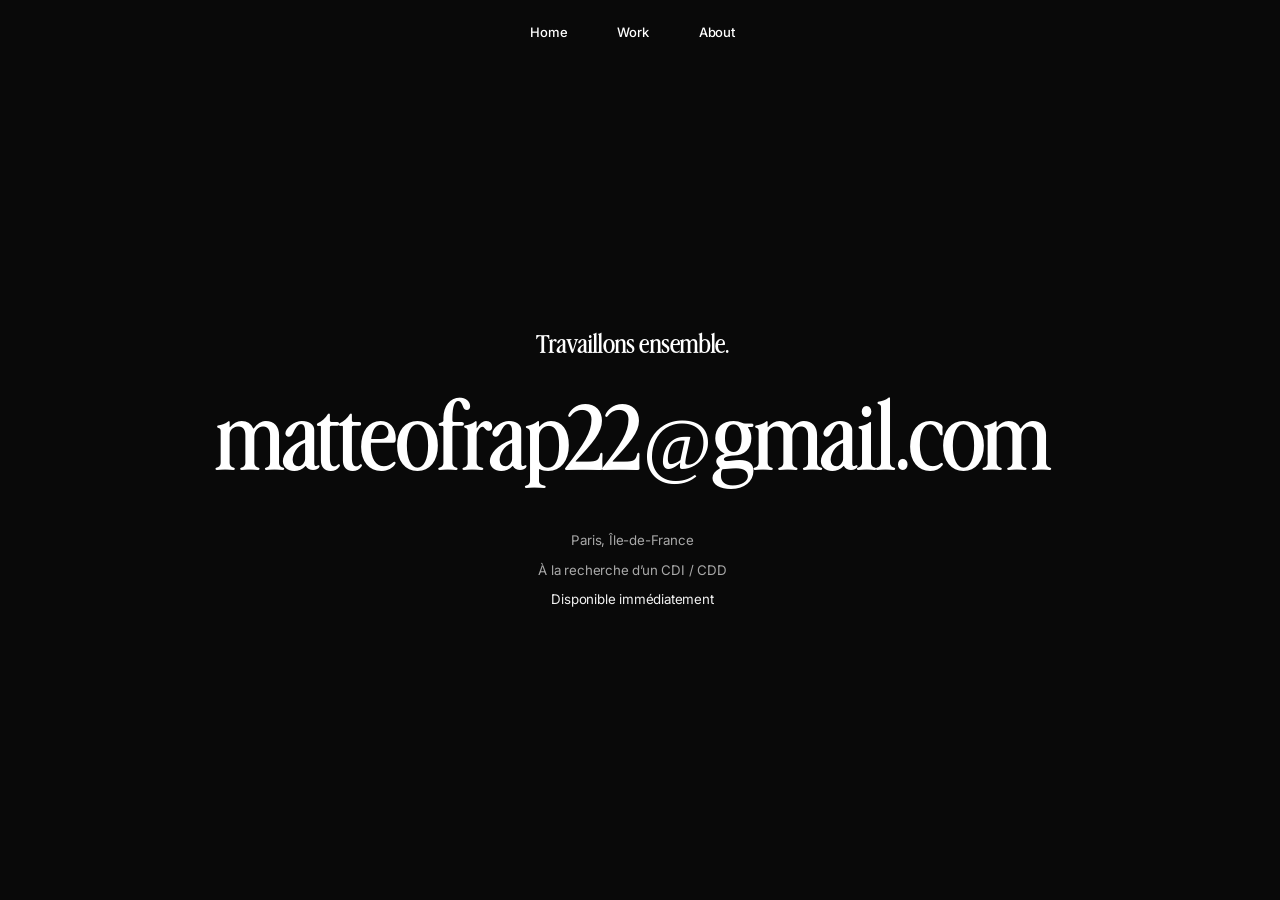
==== commit 3ac635f0: "Add files via upload" ====
--- a/about.html
+++ b/about.html
@@ -11,7 +11,7 @@
   <link rel="preconnect" href="https://fonts.googleapis.com">
   <link rel="preconnect" href="https://fonts.gstatic.com" crossorigin>
   <link href="https://fonts.googleapis.com/css2?family=Inter:wght@300;400;500;600;700&display=block" rel="stylesheet">
-  <link rel="stylesheet" href="styles.css">
+  <link rel="stylesheet" href="styles.css?v=20261105-responsive">
 </head>
 <body class="about-page">
   <a class="skip-link" href="#contact">Aller au contact</a>
--- a/styles.css
+++ b/styles.css
@@ -1095,3 +1095,36 @@
 @media (max-width:680px){
   .project-client-block--limen-tight .project-client-logo--limen {transform:translateY(-4px);}
 }
+
+
+/* Responsive final : les trois blocs du titre sont animes separement,
+   mais doivent rester visuellement sur une seule ligne, meme apres reload. */
+#hero-title.hero-animated-line {
+  white-space: nowrap;
+  text-wrap: nowrap;
+}
+@media (max-width:380px) {
+  #hero-title.hero-animated-line {
+    font-size: min(47px, 13vw);
+  }
+}
+
+/* About : l'email ne doit jamais imposer une largeur au conteneur flex.
+   Une taille proportionnelle au viewport preserve l'alignement et la lisibilite. */
+.about-center,
+.about-contacts {
+  min-width: 0;
+  max-width: 100%;
+}
+.about-contacts {width: 100%;}
+.about-contact--email {
+  display: block;
+  max-width: 100%;
+  text-align: center;
+}
+@media (max-width:900px) {
+  .about-contact--email {
+    font-size: clamp(18px, 7.2vw, 65px);
+    line-height: 1.06;
+  }
+}
